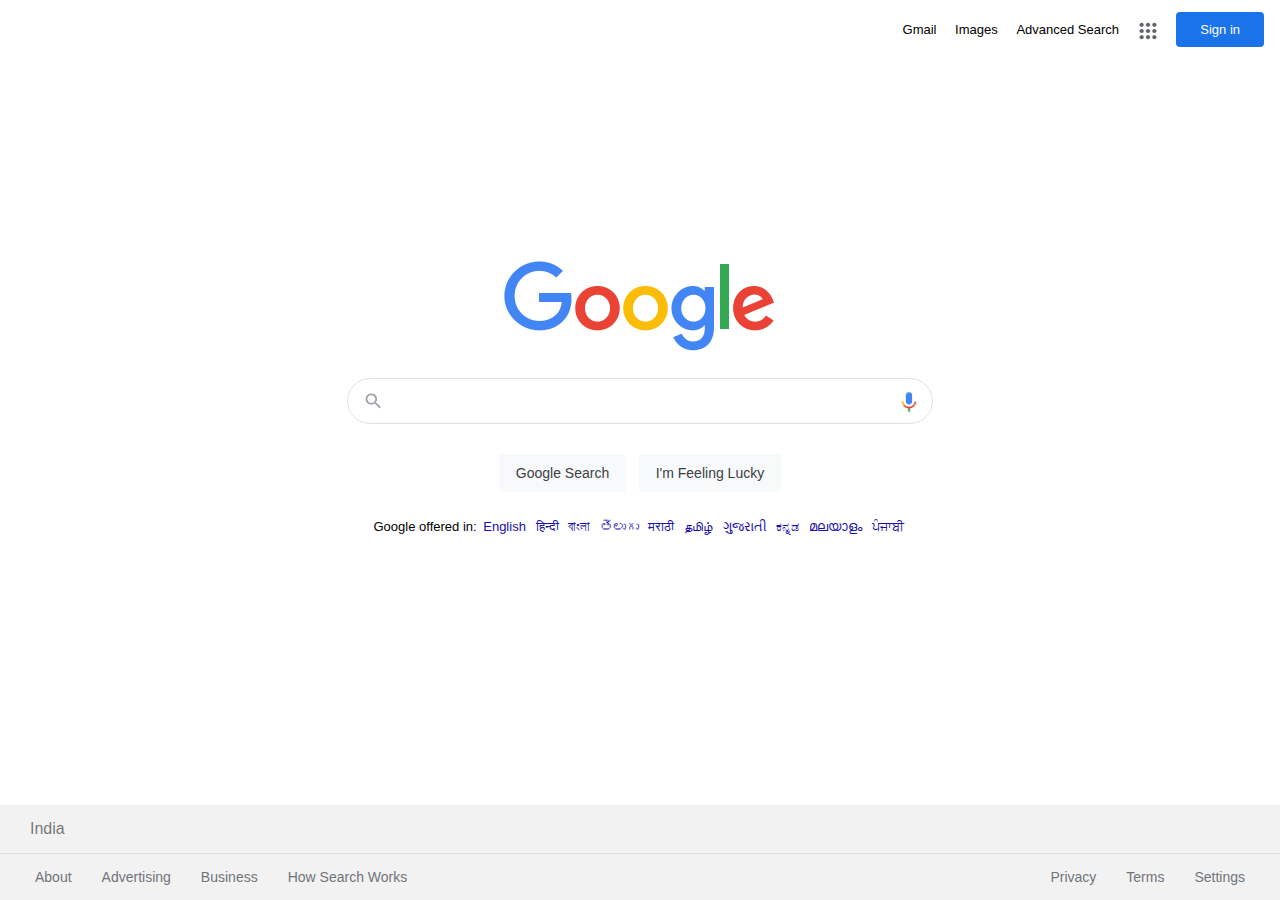
==== index.html @ a0d4f9b1 "Search" ====
<!DOCTYPE html>
<html lang="en">
    
    <head>
        <title>Google</title>
        <link rel="stylesheet" href="styles.css">
        <link rel="icon" href="title icon.png">
        <meta name="viewport" content="width=device-width, initial-scale=1.0">
    </head>

    <body>

        <!--Top section of the web page-->
        <div id="top">

            <!--For google logo on top left in adv search-->
            <div id="topleft">
            </div>
            
            <!--Top right section-->
            <div id="topright">
                
                <!--Links to other web pages-->
                
                <a class="toplink" href="https://gmail.com">Gmail</a>
                <a class="toplink" href="imgsch.html">Images</a>
                <a class="toplink" href="advtxtsch.html">Advanced Search</a>
                
                <!--Sign in and google apps button of top right section-->
                <div id="appscont0">
                    <div id="appscont1">
                    <a href="https://about.google/products/"><img id="apps" src="google apps icon.png" alt="Google Apps" title="Google Apps"></a>
                    </div>
                </div>
                <button id="signin">Sign in</button>

            </div>
        
        </div>

        <!--Middle section of the web page-->

        <!--Google logo above search bar-->
        <div id="logocont">
            <img id="logo" src="googlelogo.png" alt="Google">
        </div>

        <!-- FORM-> text query normal: q; text query feeling lucky: name=btnI value=I'm Feeling Lucky-->
        <div id="form">
            <form action="https://google.com/search">

                <!--Search bar with input box and other icons-->
                <div id="qinputcont">

                    <div class="schbariconcont">
                        <img style="cursor: default;" class="schbaricon" src="search icon.png">
                    </div>

                    <input id = "qinput" type="text" name="q" spellcheck="true">

                    <div class="schbariconcont">
                        <img class="schbaricon" src="voice icon.png" alt="Voice Search" title="Search by Voice">
                    </div>

                </div>
                
                <!--Submit buttons-->
                
                    <center><input class="qsubmit" type="submit" value="Google Search">
                    <input class="qsubmit" type="submit" name="btnI" value="I'm Feeling Lucky"></center>
                

            </form>
        </div> 

        <!--Different languages options on Google India page (Also adjusts bottom section's vertical placement)-->
        <div id="langlinkcont">
            Google offered in:
            <a href="https://www.google.com/setprefs?sig=0_hUFgT2mgbNQYKV_8ubXD_TjSIb8%3D&amp;hl=en&amp;source=homepage&amp;sa=X&amp;ved=0ahUKEwiW0KLy37LyAhUEqpUCHSmsB-AQ2ZgBCA8">English</a>  
            <a href="https://www.google.com/setprefs?sig=0_hUFgT2mgbNQYKV_8ubXD_TjSIb8%3D&amp;hl=hi&amp;source=homepage&amp;sa=X&amp;ved=0ahUKEwiW0KLy37LyAhUEqpUCHSmsB-AQ2ZgBCA8">हिन्दी</a>
            <a href="https://www.google.com/setprefs?sig=0_hUFgT2mgbNQYKV_8ubXD_TjSIb8%3D&amp;hl=bn&amp;source=homepage&amp;sa=X&amp;ved=0ahUKEwiW0KLy37LyAhUEqpUCHSmsB-AQ2ZgBCBA">বাংলা</a>
            <a href="https://www.google.com/setprefs?sig=0_hUFgT2mgbNQYKV_8ubXD_TjSIb8%3D&amp;hl=te&amp;source=homepage&amp;sa=X&amp;ved=0ahUKEwiW0KLy37LyAhUEqpUCHSmsB-AQ2ZgBCA8">తెలుగు</a>
            <a href="https://www.google.com/setprefs?sig=0_hUFgT2mgbNQYKV_8ubXD_TjSIb8%3D&amp;hl=mr&amp;source=homepage&amp;sa=X&amp;ved=0ahUKEwiW0KLy37LyAhUEqpUCHSmsB-AQ2ZgBCA8">मराठी</a>
            <a href="https://www.google.com/setprefs?sig=0_hUFgT2mgbNQYKV_8ubXD_TjSIb8%3D&amp;hl=ta&amp;source=homepage&amp;sa=X&amp;ved=0ahUKEwiW0KLy37LyAhUEqpUCHSmsB-AQ2ZgBCA8">தமிழ்</a>
            <a href="https://www.google.com/setprefs?sig=0_hUFgT2mgbNQYKV_8ubXD_TjSIb8%3D&amp;hl=gu&amp;source=homepage&amp;sa=X&amp;ved=0ahUKEwiW0KLy37LyAhUEqpUCHSmsB-AQ2ZgBCA8">ગુજરાતી</a>
            <a href="https://www.google.com/setprefs?sig=0_hUFgT2mgbNQYKV_8ubXD_TjSIb8%3D&amp;hl=kn&amp;source=homepage&amp;sa=X&amp;ved=0ahUKEwiW0KLy37LyAhUEqpUCHSmsB-AQ2ZgBCA8">ಕನ್ನಡ</a>
            <a href="https://www.google.com/setprefs?sig=0_hUFgT2mgbNQYKV_8ubXD_TjSIb8%3D&amp;hl=ml&amp;source=homepage&amp;sa=X&amp;ved=0ahUKEwiW0KLy37LyAhUEqpUCHSmsB-AQ2ZgBCA8">മലയാളം</a>
            <a href="https://www.google.com/setprefs?sig=0_hUFgT2mgbNQYKV_8ubXD_TjSIb8%3D&amp;hl=pa&amp;source=homepage&amp;sa=X&amp;ved=0ahUKEwiW0KLy37LyAhUEqpUCHSmsB-AQ2ZgBCA8">ਪੰਜਾਬੀ</a>
        </div>
        
        <!--Bottom section of the web page-->
        <div id="bottom">
        
            <div id="country">
                India
            </div>

            <!--Links to google information center and settings-->
            <div id="other">
                <div id="info">
                    <a href="https://about.google">About</a>
                    <a href="https://ads.google.com">Advertising</a>
                    <a href="https://www.google.com/business">Business</a>
                    <a href="https://www.google.com/search/howsearchworks/">How Search Works</a>
                </div>
                <div id="settings">
                    <a href="https://policies.google.com/privacy">Privacy</a>
                    <a href="https://policies.google.com/terms">Terms</a>
                    <a href="https://www.google.com/preferences">Settings</a>
                </div>
            </div> 

        </div>
        
    </body>

</html>
---- styles.css ----
.container, body, html {
  height: 100%;
  margin: 0;
  padding: 0;
  font-family: Arial, Helvetica, sans-serif;
}

.qsubmit, .schbaricon, #apps, #signin, #top {
  cursor: pointer;
  user-select: none;
}

#appscont1, #appscont0, #apps {
  height: 20px;
  width: 20px;
}

#info, #settings, #other {
  display: flex;
  flex-wrap: wrap;
  justify-content: space-between;
}

#advsubmit:active, #advsubmit:hover {
  background-color: #357ae8;
  border: 1px solid #2f5bb7;
}

/*Overrides bootstrap box-sizing:border-box*/
*, ::after, ::before {
  box-sizing: content-box;
}

body {
  display: flex;
  flex-direction: column;
}

a {
  text-decoration: none;
}

a:hover {
  text-decoration: underline;
  color: initial;
}

#top {
  display: flex;
  height: 5%;
  padding: 12px 16px;
  font-size: small;
  justify-content: space-between;
}

.toplink {
  color: black;
  padding-left: 15px;
}

#signin {
  margin-left: 7px;
  padding: 9px 23px;
  background-color: #1a73e8;
  border: 1px solid transparent;
  border-radius: 4px;
  font-size: small;
  color: white;
}

#signin:hover {
  background-color: #2b7de9;
  box-shadow: 0 1px 2px 0 rgba(66, 133, 244, 0.3), 0 1px 3px 1px rgba(66, 133, 244, 0.15);
}

#signin:active {
  background-color: #63a0ef;
  box-shadow: 0 1px 2px 0 rgba(66, 133, 244, 0.3), 0 1px 3px 1px rgba(66, 133, 244, 0.15);
}

#appscont0 {
  display: inline;
  margin-left: 7px;
}

#appscont1 {
  display: inline-block;
  padding: 8px;
  border-radius: 50%;
  vertical-align: middle;
}

#appscont1:hover {
  background-color: rgba(60, 64, 67, 0.08);
}

#appscont1:active {
  background-color: rgba(60, 64, 67, 0.12);
}

#logocont {
  display: flex;
  flex-direction: column;
  height: 31.5%;
  min-height: 120px;
  width: fit-content;
  margin: auto;
}

#logo {
  height: 92px;
  margin-top: auto;
  object-fit: contain;
}

#form {
  padding: 25px 25px 15px 25px;
}

#qinputcont {
  display: flex;
  height: 44px;
  width: auto;
  max-width: 584px;
  margin: auto;
  background-color: #fff;
  border: 1px solid #dfe1e5;
  border-radius: 24px;
}

#qinputcont:hover, #qinputcont:focus-within {
  box-shadow: 0px 1px 6px rgba(32, 33, 36, 0.28);
  border-color: rgba(223, 225, 229, 0);
}

#qinput {
  height: 34px;
  width: 100%;
  margin: auto;
  background: transparent;
  font-size: medium;
  color: rgba(0, 0, 0, 0.87);
  border: none;
  outline: none;
}

.schbariconcont {
  padding: 12px 15px;
}

.schbaricon {
  height: 22px;
}

.qsubmit {
  height: 36px;
  margin: 30px 4px 12px 4px;
  padding: 0 16px;
  background-color: #f8f9fa;
  border: 1px solid #f8f9fa;
  border-radius: 4px;
  font-size: 14px;
  color: #3c4043;
}

.qsubmit:hover {
  box-shadow: 0 1px 1px rgba(0, 0, 0, 0.1);
  border: 1px solid #dadce0;
  color: #202124;
}

.qsubmit:focus {
  border: 1px solid #4285f4;
}

#langlinkcont {
  margin-bottom: 24px;
  text-align: center;
  font-size: small;
  flex-grow: 1;
}
#langlinkcont a {
  padding: 0px 3px;
  color: #1a0dab;
}

#bottom {
  background: #f2f2f2;
}

#country {
  padding: 15px 30px;
  border-bottom: 1px solid #dadce0;
  font-size: medium;
  color: rgba(0, 0, 0, 0.54);
}

#other {
  padding: 0px 20px;
}

#info a, #settings a {
  padding: 15px;
  font-size: 14px;
  color: #70757a;
}

.advotherlink:hover {
  color: #3c4043;
  text-decoration: none;
}

#imagestxt {
  margin-top: -16px;
  width: 98%;
  font-size: medium;
  color: #4285f4;
  text-align: right;
}

#advlogo {
  height: 24px;
  width: 74px;
  padding: 10px 4px;
}

#advheading {
  padding: 20px 45px;
  border-bottom: 1px solid #ebebeb;
  font-size: 20px;
  color: #d93025;
}

#advform {
  margin: 32px 2% 0px 45px;
  padding-bottom: 18px;
  border-bottom: 1px solid #ebebeb;
}

.col-2 {
  min-width: 160px;
  padding-top: 14px;
  padding-bottom: 8px;
  font-size: small;
  color: #222;
}

.col-5 {
  padding: 8px 5px;
}

.col {
  margin: 6px 0px;
  padding: 8px 14px;
  font-size: 11px;
  color: #555;
}

#lastcolhead {
  margin-left: -10px;
  font-size: small;
  font-weight: 700;
  color: #777;
}

.font-monospace {
  color: #666;
}

.asinput {
  height: 25px;
  width: 100%;
  border: 1px solid #d9d9d9;
  border-top: 1px solid #c0c0c0;
  border-radius: 1px;
  font-size: small;
  outline: none;
}

.asinput:focus {
  border: 1px solid #4d90fe;
  box-shadow: inset 0 1px 2px rgba(0, 0, 0, 0.3);
}

#asno1, #asno2 {
  margin: 0px;
  padding: 0px 11px;
}

#to {
  font-size: small;
  color: #202124;
  text-align: center;
}

.radioinput {
  padding: 0px 14px;
  font-size: 14px;
  color: black;
}

.radioinputtxt {
  display: flex;
  margin-top: -23px;
  margin-left: 16px;
}

#advsubmit {
  float: right;
  height: 30px;
  width: 100px;
  margin-right: -5px;
  background-color: #4d90fe;
  border: 1px solid #3079ed;
  font-size: 11px;
  font-weight: bold;
  color: #fff;
  cursor: default;
}

#advsubmit:active {
  box-shadow: inset 0 1px 2px rgba(0, 0, 0, 0.3);
}

#aslinkcont {
  display: flex;
  flex-direction: column;
  height: 30%;
  min-height: 180px;
  margin: 0px 2% 20px 45px;
  font-size: small;
  flex-grow: 1;
}
#aslinkcont a {
  color: #1122cc;
}

@media only screen and (max-width: 1200px) {
  .other {
    justify-content: space-evenly;
  }
}
@media (min-width: 1200px) {
  #asno1 {
    margin-right: -100px;
  }

  #asno2 {
    margin-left: -105px;
  }
}
@media (max-width: 1199px) and (min-width: 992px) {
  #asno1 {
    margin-right: -80px;
  }

  #asno2 {
    margin-left: -85px;
  }
}
@media (max-width: 993px) {
  #asno1 {
    margin-right: -20px;
  }

  #asno2 {
    margin-left: -25px;
  }
}
@media only screen and (max-width: 1010px) {
  .lastcol {
    display: none;
  }
}
@media (max-width: 476px) {
  #appscont0, #appscont1, #apps {
    display: none;
  }

  #signin {
    padding: 5px 5px;
    font-size: x-small;
    margin-left: 5px;
  }

  .toplink {
    padding-left: 10px;
  }

  .schbaricon {
    height: 15px;
  }

  .schbariconcont {
    padding: 15px 10px;
  }

  #logo {
    height: 75px;
  }

  #imagestxt {
    font-size: small;
  }

  #advlogo {
    height: 20px;
    width: 65px;
    padding: 2px 4px;
  }

  .qsubmit {
    height: 30px;
    margin: 25px 4px 12px 4px;
    padding: 0 10px;
    font-size: small;
  }
}

/*# sourceMappingURL=styles.css.map */
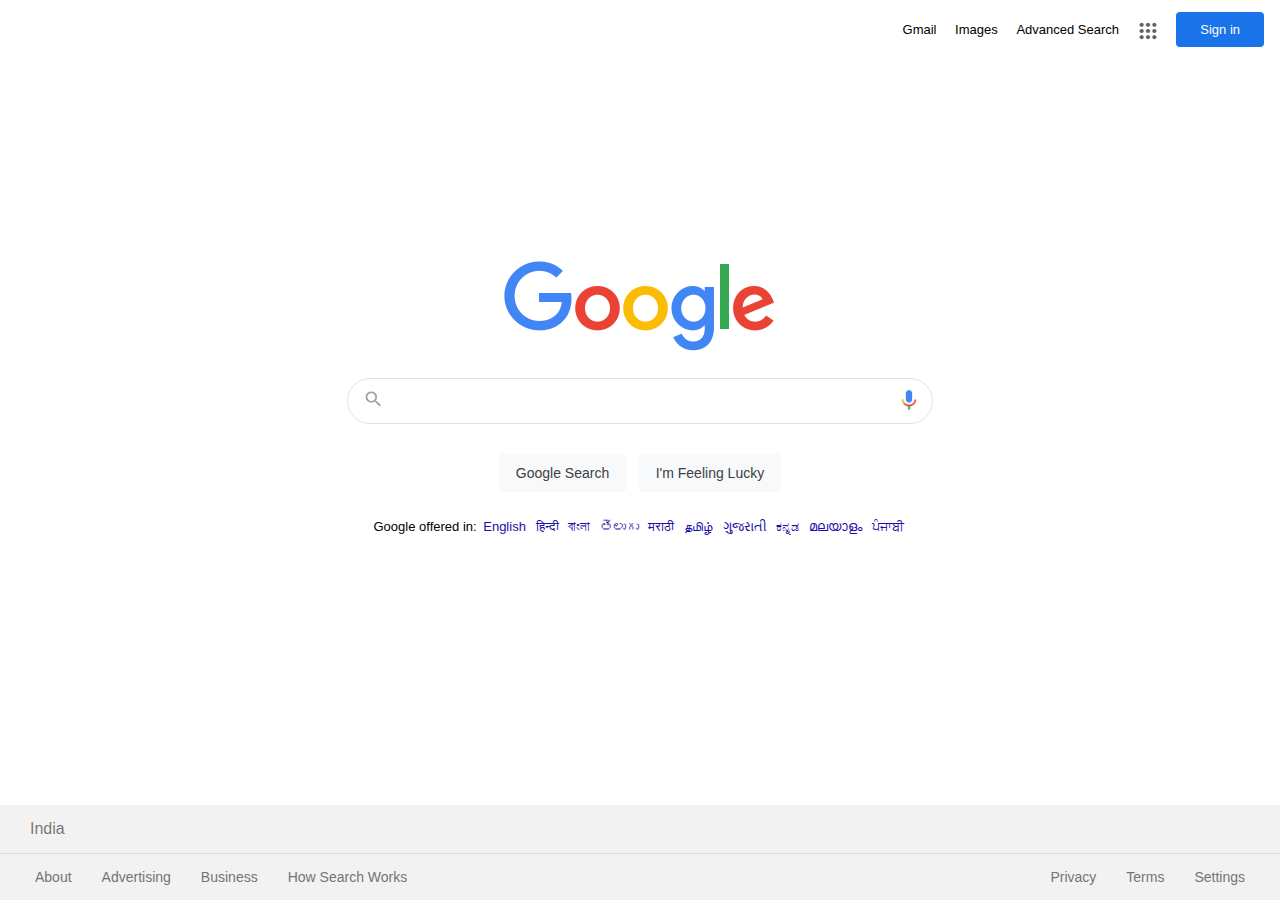
==== commit 37ece22a: "Add files via upload" ====
--- a/index.html
+++ b/index.html
@@ -3,8 +3,9 @@
     
     <head>
         <title>Google</title>
+        <link rel="icon" href="title icon.png">
+<link href="https://cdn.jsdelivr.net/npm/bootstrap@5.1.0/dist/css/bootstrap.min.css" rel="stylesheet" integrity="sha384-KyZXEAg3QhqLMpG8r+8fhAXLRk2vvoC2f3B09zVXn8CA5QIVfZOJ3BCsw2P0p/We" crossorigin="anonymous">
         <link rel="stylesheet" href="styles.css">
-        <link rel="icon" href="title icon.png">
         <meta name="viewport" content="width=device-width, initial-scale=1.0">
     </head>
 
--- a/styles.css
+++ b/styles.css
@@ -76,6 +76,10 @@
 #signin:active {
   background-color: #63a0ef;
   box-shadow: 0 1px 2px 0 rgba(66, 133, 244, 0.3), 0 1px 3px 1px rgba(66, 133, 244, 0.15);
+}
+
+#apps {
+  vertical-align: 0px;
 }
 
 #appscont0 {
@@ -145,7 +149,7 @@
 }
 
 .schbariconcont {
-  padding: 12px 15px;
+  padding: 10px 15px;
 }
 
 .schbaricon {
@@ -373,8 +377,9 @@
   }
 }
 @media (max-width: 476px) {
-  #appscont0, #appscont1, #apps {
-    display: none;
+  #apps, #appscont0, #appscont1 {
+    height: 15px;
+    width: 15px;
   }
 
   #signin {
@@ -392,7 +397,7 @@
   }
 
   .schbariconcont {
-    padding: 15px 10px;
+    padding: 8px 12px;
   }
 
   #logo {
@@ -415,6 +420,14 @@
     padding: 0 10px;
     font-size: small;
   }
+
+  #qinputcont {
+    height: 40px;
+  }
+
+  #qinput {
+    height: 30px;
+  }
 }
 
 /*# sourceMappingURL=styles.css.map */
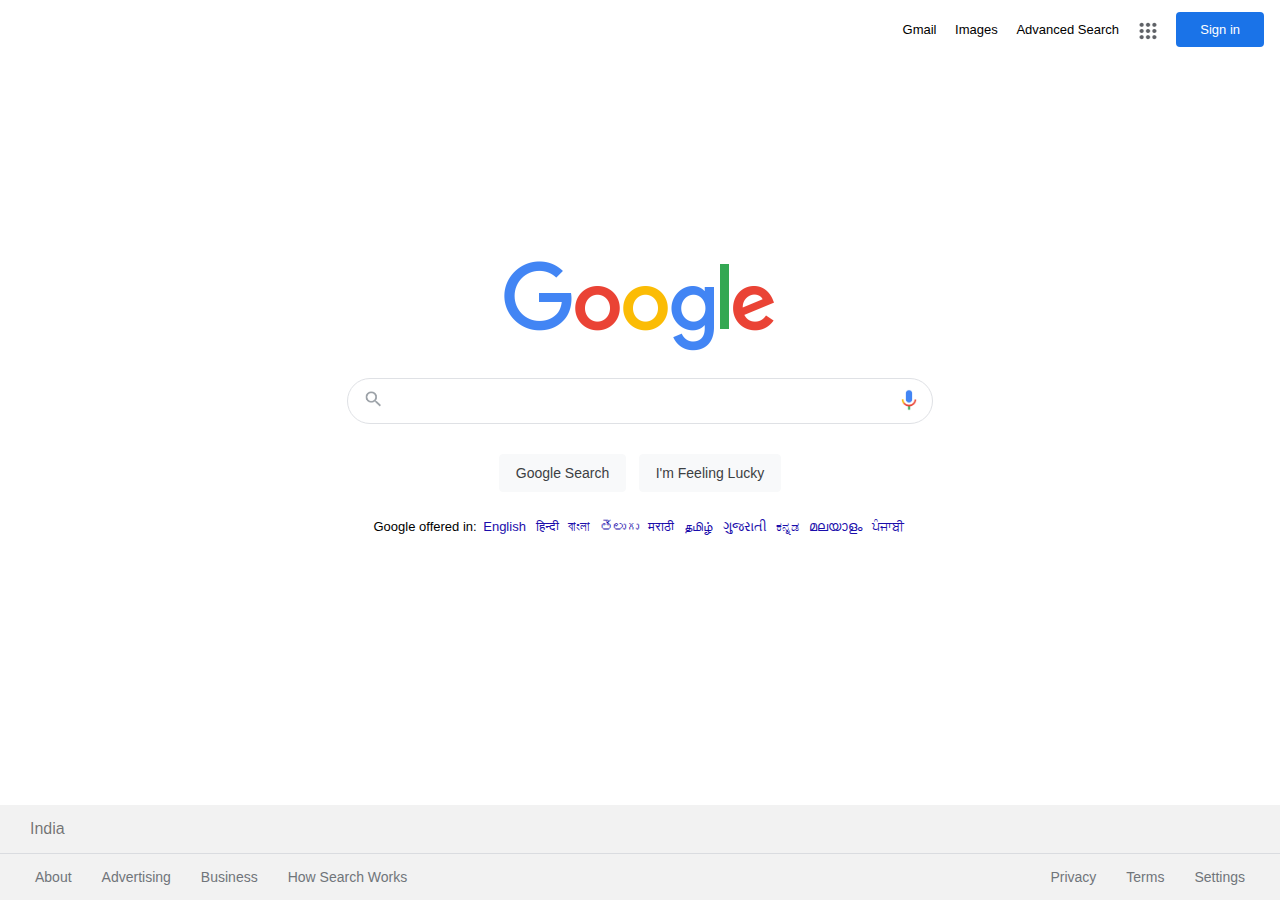
==== commit 8ee50734: "Add files via upload" ====
--- a/index.html
+++ b/index.html
@@ -99,15 +99,15 @@
             <!--Links to google information center and settings-->
             <div id="other">
                 <div id="info">
-                    <a href="https://about.google">About</a>
-                    <a href="https://ads.google.com">Advertising</a>
-                    <a href="https://www.google.com/business">Business</a>
-                    <a href="https://www.google.com/search/howsearchworks/">How Search Works</a>
+                    <a class="otherlink" href="https://about.google">About</a>
+                    <a class="otherlink" href="https://ads.google.com">Advertising</a>
+                    <a class="otherlink" href="https://www.google.com/business">Business</a>
+                    <a class="otherlink" href="https://www.google.com/search/howsearchworks/">How Search Works</a>
                 </div>
                 <div id="settings">
-                    <a href="https://policies.google.com/privacy">Privacy</a>
-                    <a href="https://policies.google.com/terms">Terms</a>
-                    <a href="https://www.google.com/preferences">Settings</a>
+                    <a class="otherlink" href="https://policies.google.com/privacy">Privacy</a>
+                    <a class="otherlink" href="https://policies.google.com/terms">Terms</a>
+                    <a class="otherlink" href="https://www.google.com/preferences">Settings</a>
                 </div>
             </div> 
 
--- a/styles.css
+++ b/styles.css
@@ -203,9 +203,13 @@
   padding: 0px 20px;
 }
 
-#info a, #settings a {
+.otherlink, .advotherlink {
   padding: 15px;
   font-size: 14px;
+  color: #70757a;
+}
+
+.otherlink:hover {
   color: #70757a;
 }
 
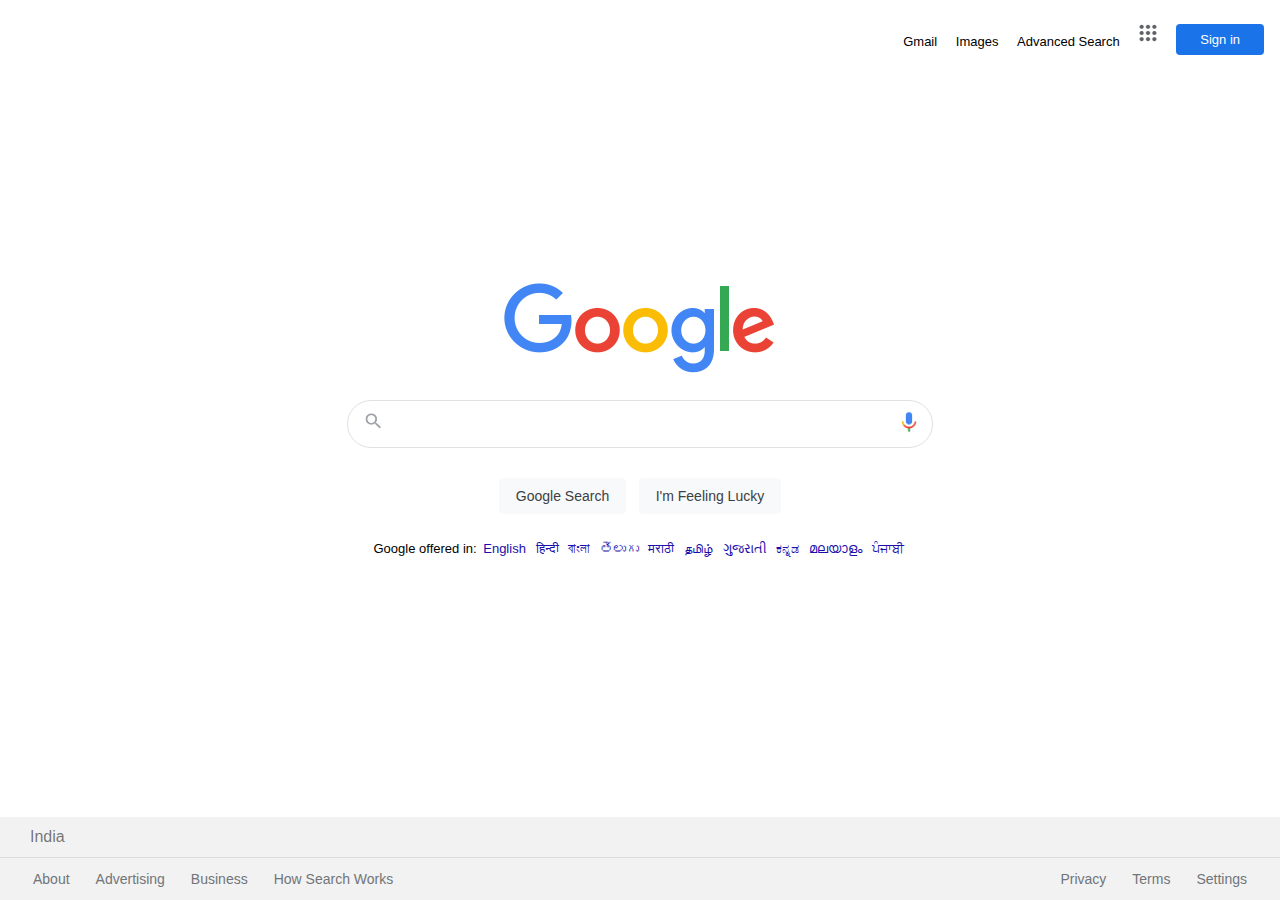
==== commit 646dc4aa: "Minor changes in styling" ====
--- a/index.html
+++ b/index.html
@@ -4,7 +4,7 @@
     <head>
         <title>Google</title>
         <link rel="icon" href="title icon.png">
-<link href="https://cdn.jsdelivr.net/npm/bootstrap@5.1.0/dist/css/bootstrap.min.css" rel="stylesheet" integrity="sha384-KyZXEAg3QhqLMpG8r+8fhAXLRk2vvoC2f3B09zVXn8CA5QIVfZOJ3BCsw2P0p/We" crossorigin="anonymous">
+        <link href="https://cdn.jsdelivr.net/npm/bootstrap@5.1.0/dist/css/bootstrap.min.css" rel="stylesheet" integrity="sha384-KyZXEAg3QhqLMpG8r+8fhAXLRk2vvoC2f3B09zVXn8CA5QIVfZOJ3BCsw2P0p/We" crossorigin="anonymous">
         <link rel="stylesheet" href="styles.css">
         <meta name="viewport" content="width=device-width, initial-scale=1.0">
     </head>
@@ -25,13 +25,11 @@
                 
                 <a class="toplink" href="https://gmail.com">Gmail</a>
                 <a class="toplink" href="imgsch.html">Images</a>
-                <a class="toplink" href="advtxtsch.html">Advanced Search</a>
+                <a class="toplink" href="advtxtsch.html">Advanced Search</a> 
                 
                 <!--Sign in and google apps button of top right section-->
-                <div id="appscont0">
-                    <div id="appscont1">
+                <div id="appscont">
                     <a href="https://about.google/products/"><img id="apps" src="google apps icon.png" alt="Google Apps" title="Google Apps"></a>
-                    </div>
                 </div>
                 <button id="signin">Sign in</button>
 
@@ -57,7 +55,7 @@
                         <img style="cursor: default;" class="schbaricon" src="search icon.png">
                     </div>
 
-                    <input id = "qinput" type="text" name="q" spellcheck="true">
+                    <input id = "qinput" type="search" name="q" spellcheck="true">
 
                     <div class="schbariconcont">
                         <img class="schbaricon" src="voice icon.png" alt="Voice Search" title="Search by Voice">
@@ -77,16 +75,16 @@
         <!--Different languages options on Google India page (Also adjusts bottom section's vertical placement)-->
         <div id="langlinkcont">
             Google offered in:
-            <a href="https://www.google.com/setprefs?sig=0_hUFgT2mgbNQYKV_8ubXD_TjSIb8%3D&amp;hl=en&amp;source=homepage&amp;sa=X&amp;ved=0ahUKEwiW0KLy37LyAhUEqpUCHSmsB-AQ2ZgBCA8">English</a>  
-            <a href="https://www.google.com/setprefs?sig=0_hUFgT2mgbNQYKV_8ubXD_TjSIb8%3D&amp;hl=hi&amp;source=homepage&amp;sa=X&amp;ved=0ahUKEwiW0KLy37LyAhUEqpUCHSmsB-AQ2ZgBCA8">हिन्दी</a>
-            <a href="https://www.google.com/setprefs?sig=0_hUFgT2mgbNQYKV_8ubXD_TjSIb8%3D&amp;hl=bn&amp;source=homepage&amp;sa=X&amp;ved=0ahUKEwiW0KLy37LyAhUEqpUCHSmsB-AQ2ZgBCBA">বাংলা</a>
-            <a href="https://www.google.com/setprefs?sig=0_hUFgT2mgbNQYKV_8ubXD_TjSIb8%3D&amp;hl=te&amp;source=homepage&amp;sa=X&amp;ved=0ahUKEwiW0KLy37LyAhUEqpUCHSmsB-AQ2ZgBCA8">తెలుగు</a>
-            <a href="https://www.google.com/setprefs?sig=0_hUFgT2mgbNQYKV_8ubXD_TjSIb8%3D&amp;hl=mr&amp;source=homepage&amp;sa=X&amp;ved=0ahUKEwiW0KLy37LyAhUEqpUCHSmsB-AQ2ZgBCA8">मराठी</a>
-            <a href="https://www.google.com/setprefs?sig=0_hUFgT2mgbNQYKV_8ubXD_TjSIb8%3D&amp;hl=ta&amp;source=homepage&amp;sa=X&amp;ved=0ahUKEwiW0KLy37LyAhUEqpUCHSmsB-AQ2ZgBCA8">தமிழ்</a>
-            <a href="https://www.google.com/setprefs?sig=0_hUFgT2mgbNQYKV_8ubXD_TjSIb8%3D&amp;hl=gu&amp;source=homepage&amp;sa=X&amp;ved=0ahUKEwiW0KLy37LyAhUEqpUCHSmsB-AQ2ZgBCA8">ગુજરાતી</a>
-            <a href="https://www.google.com/setprefs?sig=0_hUFgT2mgbNQYKV_8ubXD_TjSIb8%3D&amp;hl=kn&amp;source=homepage&amp;sa=X&amp;ved=0ahUKEwiW0KLy37LyAhUEqpUCHSmsB-AQ2ZgBCA8">ಕನ್ನಡ</a>
-            <a href="https://www.google.com/setprefs?sig=0_hUFgT2mgbNQYKV_8ubXD_TjSIb8%3D&amp;hl=ml&amp;source=homepage&amp;sa=X&amp;ved=0ahUKEwiW0KLy37LyAhUEqpUCHSmsB-AQ2ZgBCA8">മലയാളം</a>
-            <a href="https://www.google.com/setprefs?sig=0_hUFgT2mgbNQYKV_8ubXD_TjSIb8%3D&amp;hl=pa&amp;source=homepage&amp;sa=X&amp;ved=0ahUKEwiW0KLy37LyAhUEqpUCHSmsB-AQ2ZgBCA8">ਪੰਜਾਬੀ</a>
+            <a href="https://www.google.com/setprefs?sig=0_kD179sP8oUCV_GlQXahiudJTW1o%3D&amp;hl=en&amp;source=homepage&amp;sa=X&amp;ved=0ahUKEwiU6_f8jMnyAhWMr5UCHTmbDBwQ2ZgBCA8">English</a>
+            <a href="https://www.google.com/setprefs?sig=0_kD179sP8oUCV_GlQXahiudJTW1o%3D&amp;hl=hi&amp;source=homepage&amp;sa=X&amp;ved=0ahUKEwi0yPeTjcnyAhXVq5UCHd8FAG8Q2ZgBCA8">हिन्दी</a>
+            <a href="https://www.google.com/setprefs?sig=0_kD179sP8oUCV_GlQXahiudJTW1o%3D&amp;hl=bn&amp;source=homepage&amp;sa=X&amp;ved=0ahUKEwiU6_f8jMnyAhWMr5UCHTmbDBwQ2ZgBCBA">বাংলা</a>
+            <a href="https://www.google.com/setprefs?sig=0_kD179sP8oUCV_GlQXahiudJTW1o%3D&amp;hl=te&amp;source=homepage&amp;sa=X&amp;ved=0ahUKEwi0yPeTjcnyAhXVq5UCHd8FAG8Q2ZgBCBE">తెలుగు</a>
+            <a href="https://www.google.com/setprefs?sig=0_kD179sP8oUCV_GlQXahiudJTW1o%3D&amp;hl=mr&amp;source=homepage&amp;sa=X&amp;ved=0ahUKEwi0yPeTjcnyAhXVq5UCHd8FAG8Q2ZgBCBI">मराठी</a>
+            <a href="https://www.google.com/setprefs?sig=0_kD179sP8oUCV_GlQXahiudJTW1o%3D&amp;hl=ta&amp;source=homepage&amp;sa=X&amp;ved=0ahUKEwi0yPeTjcnyAhXVq5UCHd8FAG8Q2ZgBCBM">தமிழ்</a>
+            <a href="https://www.google.com/setprefs?sig=0_kD179sP8oUCV_GlQXahiudJTW1o%3D&amp;hl=gu&amp;source=homepage&amp;sa=X&amp;ved=0ahUKEwi0yPeTjcnyAhXVq5UCHd8FAG8Q2ZgBCBQ">ગુજરાતી</a>
+            <a href="https://www.google.com/setprefs?sig=0_kD179sP8oUCV_GlQXahiudJTW1o%3D&amp;hl=kn&amp;source=homepage&amp;sa=X&amp;ved=0ahUKEwi0yPeTjcnyAhXVq5UCHd8FAG8Q2ZgBCBU">ಕನ್ನಡ</a>
+            <a href="https://www.google.com/setprefs?sig=0_kD179sP8oUCV_GlQXahiudJTW1o%3D&amp;hl=ml&amp;source=homepage&amp;sa=X&amp;ved=0ahUKEwi0yPeTjcnyAhXVq5UCHd8FAG8Q2ZgBCBY">മലയാളം</a>
+            <a href="https://www.google.com/setprefs?sig=0_kD179sP8oUCV_GlQXahiudJTW1o%3D&amp;hl=pa&amp;source=homepage&amp;sa=X&amp;ved=0ahUKEwi0yPeTjcnyAhXVq5UCHd8FAG8Q2ZgBCBc">ਪੰਜਾਬੀ</a>
         </div>
         
         <!--Bottom section of the web page-->
--- a/styles.css
+++ b/styles.css
@@ -1,18 +1,13 @@
-.container, body, html {
+body, html {
   height: 100%;
   margin: 0;
   padding: 0;
   font-family: Arial, Helvetica, sans-serif;
 }
 
-.qsubmit, .schbaricon, #apps, #signin, #top {
+.qsubmit, .schbaricon, #qinput::-webkit-search-cancel-button, #apps, #signin, #top {
   cursor: pointer;
   user-select: none;
-}
-
-#appscont1, #appscont0, #apps {
-  height: 20px;
-  width: 20px;
 }
 
 #info, #settings, #other {
@@ -26,11 +21,6 @@
   border: 1px solid #2f5bb7;
 }
 
-/*Overrides bootstrap box-sizing:border-box*/
-*, ::after, ::before {
-  box-sizing: content-box;
-}
-
 body {
   display: flex;
   flex-direction: column;
@@ -47,20 +37,24 @@
 
 #top {
   display: flex;
-  height: 5%;
-  padding: 12px 16px;
-  font-size: small;
+  height: 6%;
+  min-height: 60px;
+  padding: 11px 16px;
+  font-size: small;
+  place-items: center;
   justify-content: space-between;
 }
 
 .toplink {
+  display: inline-block;
   color: black;
   padding-left: 15px;
+  vertical-align: -2px;
 }
 
 #signin {
   margin-left: 7px;
-  padding: 9px 23px;
+  padding: 7px 23px;
   background-color: #1a73e8;
   border: 1px solid transparent;
   border-radius: 4px;
@@ -79,34 +73,31 @@
 }
 
 #apps {
-  vertical-align: 0px;
-}
-
-#appscont0 {
-  display: inline;
+  height: 20px;
+}
+
+#appscont {
   margin-left: 7px;
-}
-
-#appscont1 {
   display: inline-block;
+  height: 36px;
   padding: 8px;
   border-radius: 50%;
   vertical-align: middle;
 }
 
-#appscont1:hover {
+#appscont:hover {
   background-color: rgba(60, 64, 67, 0.08);
 }
 
-#appscont1:active {
+#appscont:active {
   background-color: rgba(60, 64, 67, 0.12);
 }
 
 #logocont {
   display: flex;
   flex-direction: column;
-  height: 31.5%;
-  min-height: 120px;
+  height: 32.5%;
+  min-height: 90px;
   width: fit-content;
   margin: auto;
 }
@@ -123,7 +114,7 @@
 
 #qinputcont {
   display: flex;
-  height: 44px;
+  height: 46px;
   width: auto;
   max-width: 584px;
   margin: auto;
@@ -148,6 +139,14 @@
   outline: none;
 }
 
+#qinput::-webkit-search-cancel-button {
+  -webkit-appearance: none;
+  -webkit-user-modify: read-write !important;
+  height: 28px;
+  content: url("clear button.png");
+  margin-left: 10px;
+}
+
 .schbariconcont {
   padding: 10px 15px;
 }
@@ -193,7 +192,7 @@
 }
 
 #country {
-  padding: 15px 30px;
+  padding: 11px 30px;
   border-bottom: 1px solid #dadce0;
   font-size: medium;
   color: rgba(0, 0, 0, 0.54);
@@ -204,7 +203,7 @@
 }
 
 .otherlink, .advotherlink {
-  padding: 15px;
+  padding: 13px;
   font-size: 14px;
   color: #70757a;
 }
@@ -219,7 +218,7 @@
 }
 
 #imagestxt {
-  margin-top: -16px;
+  margin-top: -20px;
   width: 98%;
   font-size: medium;
   color: #4285f4;
@@ -227,8 +226,8 @@
 }
 
 #advlogo {
-  height: 24px;
-  width: 74px;
+  height: 44px;
+  width: 82px;
   padding: 10px 4px;
 }
 
@@ -245,8 +244,13 @@
   border-bottom: 1px solid #ebebeb;
 }
 
+.container {
+  height: 100%;
+  margin: 0px;
+}
+
 .col-2 {
-  min-width: 160px;
+  min-width: 173px;
   padding-top: 14px;
   padding-bottom: 8px;
   font-size: small;
@@ -316,8 +320,7 @@
 #advsubmit {
   float: right;
   height: 30px;
-  width: 100px;
-  margin-right: -5px;
+  width: 120px;
   background-color: #4d90fe;
   border: 1px solid #3079ed;
   font-size: 11px;
@@ -381,13 +384,21 @@
   }
 }
 @media (max-width: 476px) {
-  #apps, #appscont0, #appscont1 {
+  #apps {
     height: 15px;
-    width: 15px;
+  }
+
+  #appscont0 {
+    margin-left: 5px;
+  }
+
+  #appscont1 {
+    height: 28px;
+    padding: 4px;
   }
 
   #signin {
-    padding: 5px 5px;
+    padding: 5px;
     font-size: x-small;
     margin-left: 5px;
   }
@@ -432,6 +443,10 @@
   #qinput {
     height: 30px;
   }
+
+  #qinput::-webkit-search-cancel-button {
+    height: 23px;
+  }
 }
 
 /*# sourceMappingURL=styles.css.map */
